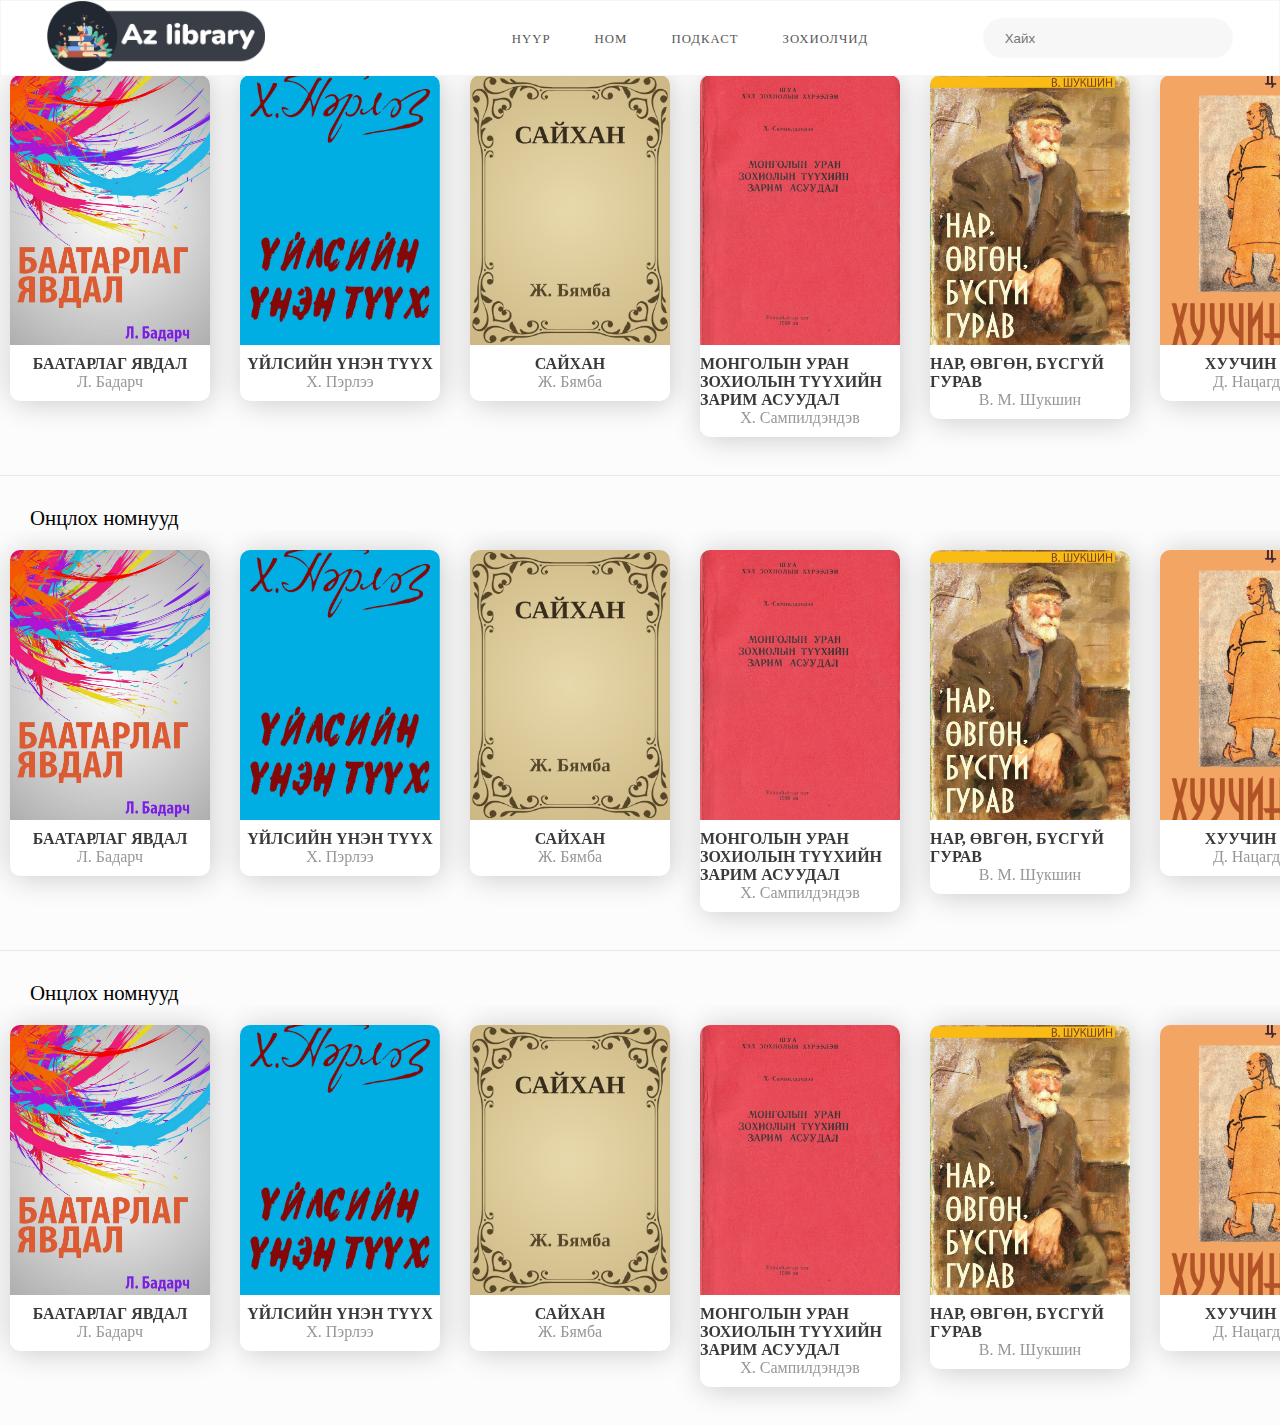
==== books.html @ c4c67a17 "create" ====
<!DOCTYPE html>
<html>
<head>
<meta charset="utf-8">
<meta http-equiv="X-UA-Compatible" content="IE-edge">
<meta name="viewport" content="width=device-width, intial-scale=1.0">
<link rel="stylesheet" href="style.css">
<link rel="stylesheet" href="lightslider.css">
<script src="JQuery3.3.1.js"></script>
<script src="lightslider.js"></script>
<title>Az online library</title>
	<style>
		body{
			font-family:poppins;
		}
	</style>
</head>
<body>
    <nav>
        <a href="#" class="logo">
            <img src="logo.png"/>
        </a>
        <input type="checkbox" class="menu-btn" id="menu-btn"/>
        <label class="menu-icon" for="menu-btn">
            <span class="nav-icon"></span>
        </label>
        <ul class="menu">
            <li><a href="index.html">Нүүр</a></li>
            <li><a href="books.html">Ном</a></li>
            <li><a href="podcast.html">Подкаст</a></li>
            <li><a href="author.html">Зохиолчид</a></li>
        </ul>
        <div class="search">
            <input type="text" placeholder="Хайх"/>
            <i class="fas fa-search"></i>
        </div>
    </nav>
    <section id="nomnud">
        <h2 class="nomnud-heading">Онцлох номнууд</h2>
        <ul id="autoWidth2" class="cs-hidden">
            <li class="item-a">
                <div class="nomnud-box">
                    <div class="nomnud-b-img">
                        <img src="nomnud/1.jpg">
                    </div>
                    <div class="nomnud-b-text">
                        <strong>БААТАРЛАГ ЯВДАЛ</strong>
                        <p>Л. Бадарч</p>
                    </div>
                </div>
            </li>
    <li class="item-b">
        <div class="nomnud-box">
            <div class="nomnud-b-img">
                <img src="nomnud/2.jpg">
            </div>
            <div class="nomnud-b-text">
                <strong>ҮЙЛСИЙН ҮНЭН ТҮҮХ</strong>
                <p>Х. Пэрлээ</p>
            </div>
        </div>
    </li>
    <li class="item-c">
        <div class="nomnud-box">
            <div class="nomnud-b-img">
                <img src="nomnud/3.jpg">
            </div>
            <div class="nomnud-b-text">
                <strong>САЙХАН</strong>
                <p>Ж. Бямба</p>
            </div>
        </div>
    </li>
    <li class="item-d">
        <div class="nomnud-box">
            <div class="nomnud-b-img">
                <img src="nomnud/4.jpg">
            </div>
            <div class="nomnud-b-text">
                <strong>МОНГОЛЫН УРАН ЗОХИОЛЫН ТҮҮХИЙН ЗАРИМ АСУУДАЛ</strong>
                <p>Х. Сампилдэндэв</p>
            </div>
        </div>
    </li>
    <li class="item-e">
        <div class="nomnud-box">
            <div class="nomnud-b-img">
                <img src="nomnud/5.jpg">
            </div>
            <div class="nomnud-b-text">
                <strong>НАР, ӨВГӨН, БҮСГҮЙ ГУРАВ</strong>
                <p>В. М. Шукшин</p>
            </div>
        </div>
    </li>
    <li class="item-f">
        <div class="nomnud-box">
            <div class="nomnud-b-img">
                <img src="nomnud/6.jpg">
            </div>
            <div class="nomnud-b-text">
                <strong>ХУУЧИН ХҮҮ</strong>
                <p>Д. Нацагдорж</p>
            </div>
        </div>
    </li>
    <li class="item-g">
        <div class="nomnud-box">
            <div class="nomnud-b-img">
                <img src="nomnud/7.jpg">
            </div>
            <div class="nomnud-b-text">
                <strong>ХҮРЭЛ ХӨШӨӨ</strong>
                <p>А. С. Пушкин</p>
            </div>
        </div>
    </li>
          </ul>
    </section><section id="nomnud">
        <h2 class="nomnud-heading">Онцлох номнууд</h2>
        <ul id="autoWidth2" class="cs-hidden">
            <li class="item-a">
                <div class="nomnud-box">
                    <div class="nomnud-b-img">
                        <img src="nomnud/1.jpg">
                    </div>
                    <div class="nomnud-b-text">
                        <strong>БААТАРЛАГ ЯВДАЛ</strong>
                        <p>Л. Бадарч</p>
                    </div>
                </div>
            </li>
    <li class="item-b">
        <div class="nomnud-box">
            <div class="nomnud-b-img">
                <img src="nomnud/2.jpg">
            </div>
            <div class="nomnud-b-text">
                <strong>ҮЙЛСИЙН ҮНЭН ТҮҮХ</strong>
                <p>Х. Пэрлээ</p>
            </div>
        </div>
    </li>
    <li class="item-c">
        <div class="nomnud-box">
            <div class="nomnud-b-img">
                <img src="nomnud/3.jpg">
            </div>
            <div class="nomnud-b-text">
                <strong>САЙХАН</strong>
                <p>Ж. Бямба</p>
            </div>
        </div>
    </li>
    <li class="item-d">
        <div class="nomnud-box">
            <div class="nomnud-b-img">
                <img src="nomnud/4.jpg">
            </div>
            <div class="nomnud-b-text">
                <strong>МОНГОЛЫН УРАН ЗОХИОЛЫН ТҮҮХИЙН ЗАРИМ АСУУДАЛ</strong>
                <p>Х. Сампилдэндэв</p>
            </div>
        </div>
    </li>
    <li class="item-e">
        <div class="nomnud-box">
            <div class="nomnud-b-img">
                <img src="nomnud/5.jpg">
            </div>
            <div class="nomnud-b-text">
                <strong>НАР, ӨВГӨН, БҮСГҮЙ ГУРАВ</strong>
                <p>В. М. Шукшин</p>
            </div>
        </div>
    </li>
    <li class="item-f">
        <div class="nomnud-box">
            <div class="nomnud-b-img">
                <img src="nomnud/6.jpg">
            </div>
            <div class="nomnud-b-text">
                <strong>ХУУЧИН ХҮҮ</strong>
                <p>Д. Нацагдорж</p>
            </div>
        </div>
    </li>
    <li class="item-g">
        <div class="nomnud-box">
            <div class="nomnud-b-img">
                <img src="nomnud/7.jpg">
            </div>
            <div class="nomnud-b-text">
                <strong>ХҮРЭЛ ХӨШӨӨ</strong>
                <p>А. С. Пушкин</p>
            </div>
        </div>
    </li>
          </ul>
    </section><section id="nomnud">
        <h2 class="nomnud-heading">Онцлох номнууд</h2>
        <ul id="autoWidth2" class="cs-hidden">
            <li class="item-a">
                <div class="nomnud-box">
                    <div class="nomnud-b-img">
                        <img src="nomnud/1.jpg">
                    </div>
                    <div class="nomnud-b-text">
                        <strong>БААТАРЛАГ ЯВДАЛ</strong>
                        <p>Л. Бадарч</p>
                    </div>
                </div>
            </li>
    <li class="item-b">
        <div class="nomnud-box">
            <div class="nomnud-b-img">
                <img src="nomnud/2.jpg">
            </div>
            <div class="nomnud-b-text">
                <strong>ҮЙЛСИЙН ҮНЭН ТҮҮХ</strong>
                <p>Х. Пэрлээ</p>
            </div>
        </div>
    </li>
    <li class="item-c">
        <div class="nomnud-box">
            <div class="nomnud-b-img">
                <img src="nomnud/3.jpg">
            </div>
            <div class="nomnud-b-text">
                <strong>САЙХАН</strong>
                <p>Ж. Бямба</p>
            </div>
        </div>
    </li>
    <li class="item-d">
        <div class="nomnud-box">
            <div class="nomnud-b-img">
                <img src="nomnud/4.jpg">
            </div>
            <div class="nomnud-b-text">
                <strong>МОНГОЛЫН УРАН ЗОХИОЛЫН ТҮҮХИЙН ЗАРИМ АСУУДАЛ</strong>
                <p>Х. Сампилдэндэв</p>
            </div>
        </div>
    </li>
    <li class="item-e">
        <div class="nomnud-box">
            <div class="nomnud-b-img">
                <img src="nomnud/5.jpg">
            </div>
            <div class="nomnud-b-text">
                <strong>НАР, ӨВГӨН, БҮСГҮЙ ГУРАВ</strong>
                <p>В. М. Шукшин</p>
            </div>
        </div>
    </li>
    <li class="item-f">
        <div class="nomnud-box">
            <div class="nomnud-b-img">
                <img src="nomnud/6.jpg">
            </div>
            <div class="nomnud-b-text">
                <strong>ХУУЧИН ХҮҮ</strong>
                <p>Д. Нацагдорж</p>
            </div>
        </div>
    </li>
    <li class="item-g">
        <div class="nomnud-box">
            <div class="nomnud-b-img">
                <img src="nomnud/7.jpg">
            </div>
            <div class="nomnud-b-text">
                <strong>ХҮРЭЛ ХӨШӨӨ</strong>
                <p>А. С. Пушкин</p>
            </div>
        </div>
    </li>
          </ul>
    </section>
    <script>
        $(document).ready(function() {
    $('#autoWidth,#autoWidth2').lightSlider({
        autoWidth:true,
        loop:true,
        onSliderLoad: function() {
            $('#autoWidth,#autoWidth2').removeClass('cS-hidden');
        } 
    });  
  });
    </script>
</body>
</html>
---- style.css ----
@font-face{
    font-family: nunito;
    src: url(nunito-black-webfont.woff);
}
body{
    margin:0px;
    padding: 0px;
    font-family: nunito;
    background-color: rgba(151,151,151,0.03);
}
*{
    box-sizing: border-box;
}
ul{
    list-style: none;
}
a{
    text-decoration: none;
}
nav{
    display: flex;
    justify-content: space-around;
    align-items: center;
    width:100%;
    border:1px solid rgba(0,0,0,0.04);
    background-color: #ffffff;
    position: fixed;
    left: 0;
    top: 0;
    z-index: 100;
}
.logo img{
    height: 70px;
}
nav .menu{
    display: flex;
}
nav .menu li a{
    font-family: nunito;
    height: 40px;
    line-height: 43px;
    margin: 0px;
    padding: 0px 22px;
    display: flex;
    font-size: 0.8rem;
    text-transform: uppercase;
    font-weight: 500;
    color:#585858;
    letter-spacing: 1px;
}
.search{
    width:250px;
    height: 40px;
    background-color: rgba(245,245,245,0.8);
    display: flex;
    justify-content: center;
    align-items: center;
    border-radius: 20px;
    padding: 0px 20px;
}
.search input{
    width:100%;
    height: 30px;
    border:none;
    outline: none;
    background-color: transparent;
}
.search i{
    color:#3a3a3a;
}
nav .menu li a:hover{
    background-color: #393e46;
    color:#ffffff;
    box-shadow: 5px 10px 30px #393e46;
    border-radius: 10px;
    transition: all ease 0.2s;
}
#main{
    padding-top: 80px;
    background-color: #ffffff;
}
.podcast-box{
    width:430px;
    height: 250px;
    box-shadow: 5px 15px 30px #393e46;
    border-radius: 10px;
    margin:0px 20px 10px 20px;
    overflow: hidden;
}
.podcast-box img{
    width:100%;
    height: 100%;
    object-fit: cover;
    object-position: top;
}
.podcast-heading{
    padding-top: 10px;
    padding-left: 30px;
    font-weight: 500;
    letter-spacing: 1px;
    text-transform: uppercase;
    font-size: 1.2rem;
    color: #1a1a1a;
}
.cs-hidden{
    overflow: visible !important;
}
#nomnud{
    border-top: 1px solid rgba(53,53,53,0.1);
}
.nomnud-heading{
    margin: 30px 30px 0px 30px;
    font-weight: 500;
    font-size: 1.3rem;
}
.nomnud-box{
    display: flex;
    flex-direction: column;
    align-items: center;
    box-shadow: 2px 2px 30px rgba(0,0,0,0.2);
    margin: 20px 10px;
    border-radius: 10px;
    overflow:hidden;
    width:200px;
    background-color: #ffffff;
}
.nomnud-b-img{
    width:100%;
    height: 270px;
}
.nomnud-b-img img{
    width: 100%;
    height: 100%;
    object-fit: cover;
}
.nomnud-b-text strong{
    color:#3a3a3a;
    margin: 0px;
}
.nomnud-b-text{
    width:100%;
    display: flex;
    justify-content: center;
    align-items: center;
    flex-direction: column;
    margin: 10px;
}
.nomnud-b-text p{
    color:#979797;
    margin: 0px;
}
.zohiolchid-heading h2{
    font-weight: 400;
    margin: 0px;
    padding: 1px 20px;
    background-color: rgba(0,0,0,0.01);
    border: 1px solid rgba(0,0,0,0.06);
    font-size: 1.7rem;
    letter-spacing: 1px;
    text-transform: uppercase;
    width: 100%;
}
.zohiolchid-heading{
    display: flex;
    margin:0px;
}
.zohiolchid-box{
    width:300px;
    display: flex;
    justify-content: space-between;
    align-items: center;
    flex-direction: column;
    box-shadow: 2px 2px 30px rgba(0,0,0,0.2);
    margin: 20px;
    border-radius: 5px;
    overflow: hidden;
    border-top: 3px solid #292929;
}
.zohiolchid-img{
    width:100%;
    height: 400px;
    position: relative;
}
.zohiolchid-img img{
    width: 100%;
    height: 100%;
    object-fit: cover;
}
.zohiolchid-box a{
    text-align:center;
    display: block;
    font-weight: 600;
    display: -webkit-box;
    max-width: 80%;
    -webkit-line-clamp: vertical;
    overflow: hidden;
    text-overflow: ellipsis;
    color: #3a3a3a;
    margin: 20px;
}
.zohiolchid-box:hover{
    transform: translateY(-10px);
    transition: all ease 0.2s;
}
#zohiolchid-list{
    display: flex;
    justify-content: center;
    align-items: center;
    flex-wrap: wrap;
}
footer{
    display: flex;
    justify-content: space-around;
    align-items: center;
    border-top: 1px solid rgba(0,0,0,0.1);
 
}
footer p{
    color:#5e5e5e;
    margin: 10px 0px;
    font-size: 0.9rem;
}
nav .menu-btn{
    display: none;
}
@media(max-width:1100px){
    nav{
        justify-content: space-between;
        height: 70px;
        padding: 0px 10px;
    }
    nav .menu{
       display: none;
        position: absolute;
        top: 65px;
        left: 0px;
        background: #fff;
        border-bottom:4px solid #242424;
        width:100%;
        padding:0px;
        margin:0px;
    }
    .menu li{
        width:100%;
    }
    nav .menu li a{
        width: 100%;
        height: 40px;
        align-items: center;
        margin: 0px;
        padding:25px;
        border:1px solid rgba(38,38,38,0.03);
    }
 
    nav .menu-icon{
        cursor: pointer;
        float: right;
        padding:28px 20px;
        position: relative;
        user-select: none;
        display: block;
    }
    nav .menu-icon .nav-icon{
        background-color: #333333;
        display: block;
        height: 2px;
        position: relative;
        transition: background 0.2s ease-out;
        width: 18px;
    }
    nav .menu-icon .nav-icon:before,
    nav .menu-icon .nav-icon:after{
        background: #333333;
        content: '';
        display: block;
        height: 100%;
        position: absolute;
        transition: all ease-out 0.2s;
        width: 100%;
    }
    nav .menu-icon .nav-icon:before{
        top:5px;
    }
    nav .menu-icon .nav-icon:after{
        top:-5px;
    }
    nav .menu-btn:checked ~ .menu-icon .nav-icon{
        background: transparent;
 
    }
    nav .menu-btn:checked ~ .menu-icon .nav-icon:before{
        transform: rotate(-45deg);
        top: 0;
    }
    nav .menu-btn:checked ~ .menu-icon .nav-icon:after{
        transform: rotate(45deg);
        top: 0;
    }
    nav .menu-btn{
        display: none;
    }
    nav .menu-btn:checked ~ .menu{
        display: block;
    }
}
@media(max-width:680px){
    .podcast-box{
        max-width: 300px;
        height: 180px;
        margin: 10px;
    }
    .nomnud-box{
        width:190px;
        margin: 20px 5px;
    }
    .zohiolchid-box{
        flex-direction: row;
        width:90%;
        border: 1px solid rgba(0,0,0,0.2);
    }
    .zohiolchid-box a{
        width:65%;
    }
    footer{
        justify-content: space-between;
        padding:0px 20px;
        text-align: center;
    }
}
@media(max-width:440px){
    .zohiolchid-box a,.zohiolchid-box{
        width: 100%;
    }
    .zohiolchid-box{
        flex-direction: column;
    }
    .logo img{
        height: 30px;
    }
    .search{
        width: 90%;
        height: 40px;
    }
}
---- lightslider.css ----
.lSSlideOuter {
    overflow-x: hidden;
    -webkit-touch-callout: none;
    -webkit-user-select: none;
    -khtml-user-select: none;
    -moz-user-select: none;
    -ms-user-select: none;
    user-select: none
}
.lightSlider:before, .lightSlider:after {
    content: " ";
    display: table;
}
.lightSlider {
    overflow: hidden;
    margin: 0;
}
.lSSlideWrapper {
    max-width: 100%;
    overflow: visible;
    position: relative;
}
.lSSlideWrapper > .lightSlider:after {
    clear: both;
}
.lSSlideWrapper .lSSlide {
    -webkit-transform: translate(0px, 0px);
    -ms-transform: translate(0px, 0px);
    transform: translate(0px, 0px);
    -webkit-transition: all 1s;
    -webkit-transition-property: -webkit-transform,height;
    -moz-transition-property: -moz-transform,height;
    transition-property: transform,height;
    -webkit-transition-duration: inherit !important;
    transition-duration: inherit !important;
    -webkit-transition-timing-function: inherit !important;
    transition-timing-function: inherit !important;
}
.lSSlideWrapper .lSFade {
    position: relative;
}
.lSSlideWrapper .lSFade > * {
    position: absolute !important;
    top: 0;
    left: 0;
    z-index: 9;
    margin-right: 0;
    width: 100%;
}
.lSSlideWrapper.usingCss .lSFade > * {
    opacity: 0;
    -webkit-transition-delay: 0s;
    transition-delay: 0s;
    -webkit-transition-duration: inherit !important;
    transition-duration: inherit !important;
    -webkit-transition-property: opacity;
    transition-property: opacity;
    -webkit-transition-timing-function: inherit !important;
    transition-timing-function: inherit !important;
}
.lSSlideWrapper .lSFade > *.active {
    z-index: 10;
}
.lSSlideWrapper.usingCss .lSFade > *.active {
    opacity: 1;
}
.lSSlideOuter .lSPager.lSpg {
    margin: 10px 0 0;
    padding: 0;
    text-align: center;
}
.lSSlideOuter .lSPager.lSpg > li {
    cursor: pointer;
    display: inline-block;
    padding: 0 5px;
}
.lSSlideOuter .lSPager.lSpg > li a {
    background-color: #222222;
    border-radius: 30px;
    display: inline-block;
    height: 8px;
    overflow: hidden;
    text-indent: -999em;
    width: 8px;
    position: relative;
    z-index: 99;
    -webkit-transition: all 0.5s linear 0s;
    transition: all 0.5s linear 0s;
    display: none;
}
.lSSlideOuter .lSPager.lSpg > li:hover a, .lSSlideOuter .lSPager.lSpg > li.active a {
    background-color: #428bca;
}
.lSSlideOuter .media {
    opacity: 0.8;
}
.lSSlideOuter .media.active {
    opacity: 1;
}
.lSSlideOuter .lSPager.lSGallery {
    list-style: none outside none;
    padding-left: 0;
    margin: 0;
    overflow: hidden;
    transform: translate3d(0px, 0px, 0px);
    -moz-transform: translate3d(0px, 0px, 0px);
    -ms-transform: translate3d(0px, 0px, 0px);
    -webkit-transform: translate3d(0px, 0px, 0px);
    -o-transform: translate3d(0px, 0px, 0px);
    -webkit-transition-property: -webkit-transform;
    -moz-transition-property: -moz-transform;
    -webkit-touch-callout: none;
    -webkit-user-select: none;
    -khtml-user-select: none;
    -moz-user-select: none;
    -ms-user-select: none;
    user-select: none;
}
.lSSlideOuter .lSPager.lSGallery li {
    overflow: hidden;
    -webkit-transition: border-radius 0.12s linear 0s 0.35s linear 0s;
    transition: border-radius 0.12s linear 0s 0.35s linear 0s;
}
.lSSlideOuter .lSPager.lSGallery li.active, .lSSlideOuter .lSPager.lSGallery li:hover {
    border-radius: 5px;
}
.lSSlideOuter .lSPager.lSGallery img {
    display: block;
    height: auto;
    max-width: 100%;
}
.lSSlideOuter .lSPager.lSGallery:before, .lSSlideOuter .lSPager.lSGallery:after {
    content: " ";
    display: table;
}
.lSSlideOuter .lSPager.lSGallery:after {
    clear: both;
}
.lSAction > a {
    width: 32px;
    display: block;
    top: 50%;
    height: 32px;
    background-image: url('../img/controls.png');
    cursor: pointer;
    position: absolute;
    z-index: 99;
    margin-top: -16px;
    opacity: 0.5;
    -webkit-transition: opacity 0.35s linear 0s;
    transition: opacity 0.35s linear 0s;
}
.lSAction > a:hover {
    opacity: 1;
}
.lSAction > .lSPrev {
    background-position: 0 0;
    left: 10px;
}
.lSAction > .lSNext {
    background-position: -32px 0;
    right: 10px;
}
.lSAction > a.disabled {
    pointer-events: none;
}
.cS-hidden {
    height: 1px;
    opacity: 0;
    filter: alpha(opacity=0);
    overflow: hidden;
}

.lSSlideOuter.vertical {
    position: relative;
}
.lSSlideOuter.vertical.noPager {
    padding-right: 0px !important;
}
.lSSlideOuter.vertical .lSGallery {
    position: absolute !important;
    right: 0;
    top: 0;
}
.lSSlideOuter.vertical .lightSlider > * {
    width: 100% !important;
    max-width: none !important;
}

.lSSlideOuter.vertical .lSAction > a {
    left: 50%;
    margin-left: -14px;
    margin-top: 0;
}
.lSSlideOuter.vertical .lSAction > .lSNext {
    background-position: 31px -31px;
    bottom: 10px;
    top: auto;
}
.lSSlideOuter.vertical .lSAction > .lSPrev {
    background-position: 0 -31px;
    bottom: auto;
    top: 10px;
}

.lSSlideOuter.lSrtl {
    direction: rtl;
}
.lSSlideOuter .lightSlider, .lSSlideOuter .lSPager {
    padding-left: 0;
    list-style: none outside none;
}
.lSSlideOuter.lSrtl .lightSlider, .lSSlideOuter.lSrtl .lSPager {
    padding-right: 0;
}
.lSSlideOuter .lightSlider > *,  .lSSlideOuter .lSGallery li {
    float: left;
}
.lSSlideOuter.lSrtl .lightSlider > *,  .lSSlideOuter.lSrtl .lSGallery li {
    float: right !important;
}

@-webkit-keyframes rightEnd {
    0% {
        left: 0;
    }

    50% {
        left: -15px;
    }

    100% {
        left: 0;
    }
}
@keyframes rightEnd {
    0% {
        left: 0;
    }

    50% {
        left: -15px;
    }

    100% {
        left: 0;
    }
}
@-webkit-keyframes topEnd {
    0% {
        top: 0;
    }

    50% {
        top: -15px;
    }

    100% {
        top: 0;
    }
}
@keyframes topEnd {
    0% {
        top: 0;
    }

    50% {
        top: -15px;
    }

    100% {
        top: 0;
    }
}
@-webkit-keyframes leftEnd {
    0% {
        left: 0;
    }

    50% {
        left: 15px;
    }

    100% {
        left: 0;
    }
}
@keyframes leftEnd {
    0% {
        left: 0;
    }

    50% {
        left: 15px;
    }

    100% {
        left: 0;
    }
}
@-webkit-keyframes bottomEnd {
    0% {
        bottom: 0;
    }

    50% {
        bottom: -15px;
    }

    100% {
        bottom: 0;
    }
}
@keyframes bottomEnd {
    0% {
        bottom: 0;
    }

    50% {
        bottom: -15px;
    }

    100% {
        bottom: 0;
    }
}
.lSSlideOuter .rightEnd {
    -webkit-animation: rightEnd 0.3s;
    animation: rightEnd 0.3s;
    position: relative;
}
.lSSlideOuter .leftEnd {
    -webkit-animation: leftEnd 0.3s;
    animation: leftEnd 0.3s;
    position: relative;
}
.lSSlideOuter.vertical .rightEnd {
    -webkit-animation: topEnd 0.3s;
    animation: topEnd 0.3s;
    position: relative;
}
.lSSlideOuter.vertical .leftEnd {
    -webkit-animation: bottomEnd 0.3s;
    animation: bottomEnd 0.3s;
    position: relative;
}
.lSSlideOuter.lSrtl .rightEnd {
    -webkit-animation: leftEnd 0.3s;
    animation: leftEnd 0.3s;
    position: relative;
}
.lSSlideOuter.lSrtl .leftEnd {
    -webkit-animation: rightEnd 0.3s;
    animation: rightEnd 0.3s;
    position: relative;
}
/*/  GRab cursor */
.lightSlider.lsGrab > * {
  cursor: -webkit-grab;
  cursor: -moz-grab;
  cursor: -o-grab;
  cursor: -ms-grab;
  cursor: grab;
}
.lightSlider.lsGrabbing > * {
  cursor: move;
  cursor: -webkit-grabbing;
  cursor: -moz-grabbing;
  cursor: -o-grabbing;
  cursor: -ms-grabbing;
  cursor: grabbing;
}
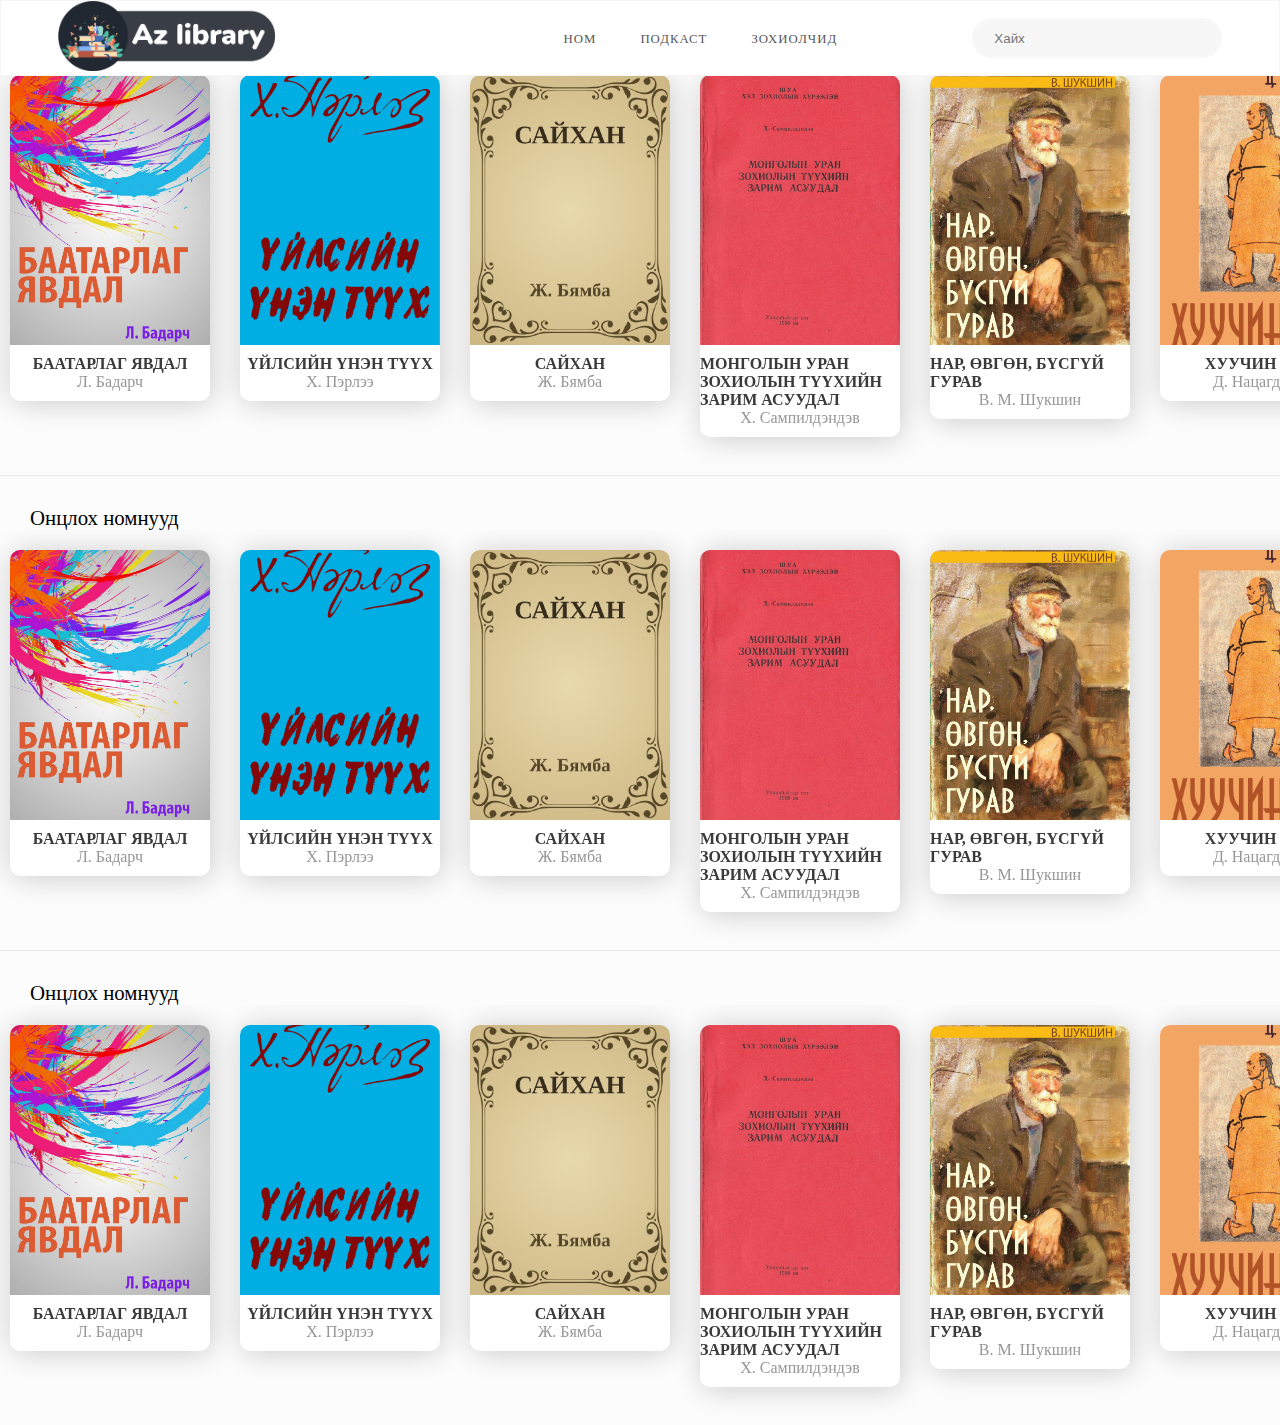
==== commit e0bc3935: "Update books.html" ====
--- a/books.html
+++ b/books.html
@@ -25,7 +25,6 @@
             <span class="nav-icon"></span>
         </label>
         <ul class="menu">
-            <li><a href="index.html">Нүүр</a></li>
             <li><a href="books.html">Ном</a></li>
             <li><a href="podcast.html">Подкаст</a></li>
             <li><a href="author.html">Зохиолчид</a></li>
@@ -291,4 +290,4 @@
   });
     </script>
 </body>
-</html>+</html>
